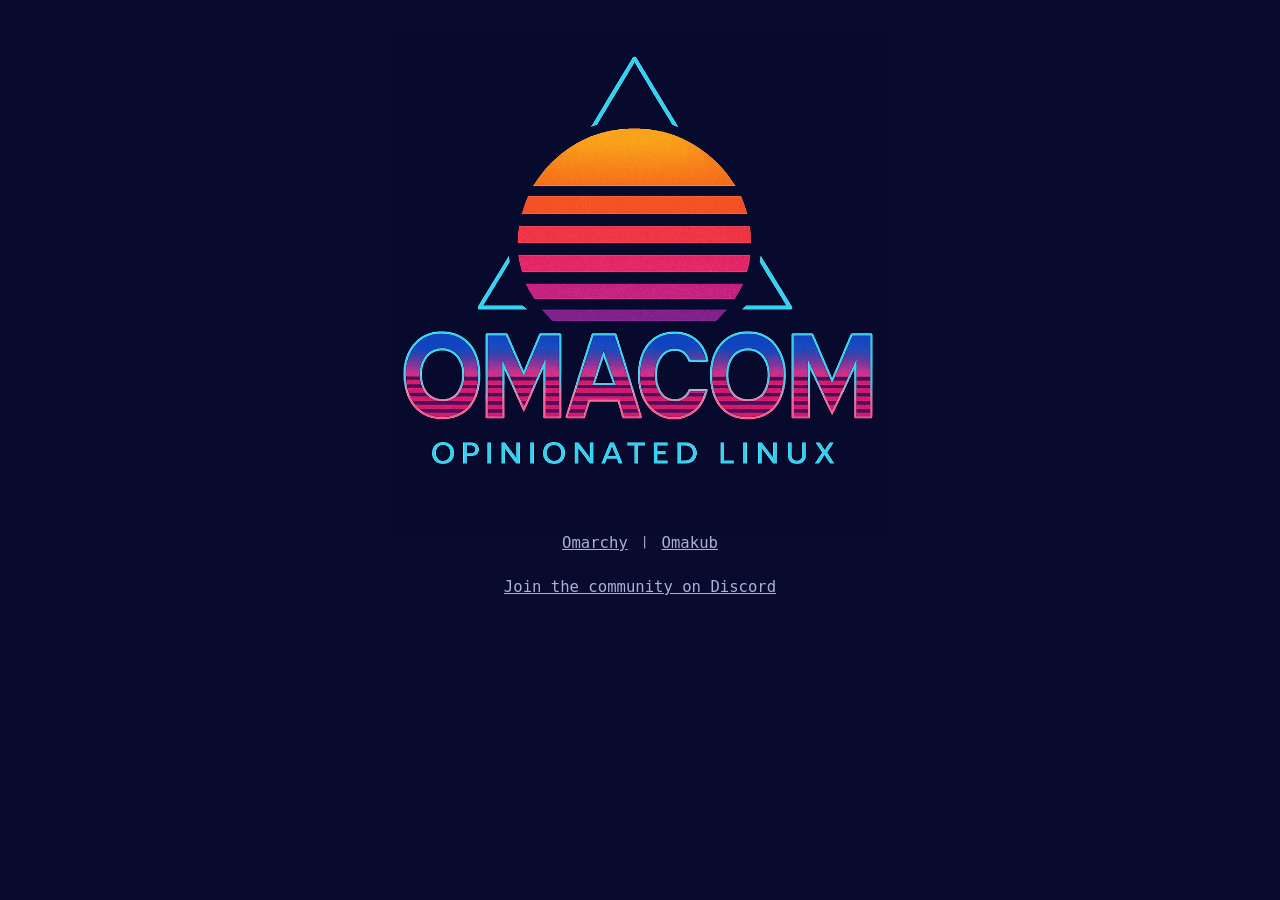
==== index.html @ 11841456 "Fix CSS" ====
<!DOCTYPE html>
<html lang="en">
<head>
  <meta charset="UTF-8">
  <title>Omacom: Opinionated Linux</title>
  <meta property="og:site_name" content="Omacom">
  <meta property="og:title" content="Omacom">
  <meta property="og:description" content="The home of Omarchy & Omakub">
  <meta property="og:image" content="https://omacom.org/omacom.png">
  <meta property="og:url" content="https://omacom.org">
  <meta property="og:type" content="website">

  <meta name="twitter:title" content="Omacom">
  <meta name="twitter:description" content="The home of Omarchy & Omakub">
  <meta name="twitter:image" content="https://omacom.org/omacom.png">
  <meta name="twitter:image:alt" content="Omacom">
  <meta name="twitter:card" content="summary_large_image">
  <style>
    html, body {
      background-color: #080B2E;
      color: #a9b1d6;
      font-family: monospace;
    }
    body {
      display: flex;
      flex-direction: column;
      align-items: center; /* Horizontal centering */
      padding-top: 2rem;
    }
    img {
      max-width: 500px;
    }
    .links {
      margin-bottom: 2rem;
      display: flex;
      gap: 1rem;
    }
    a {
      color: #a9b1d6;
      font-size: 1.2rem;
    }
  </style>
</head>
  
<body>
  <img src="omacom.png" alt="Omacom">
  <div class="links">
    <a href="https://omarchy.org">Omarchy</a> |
    <a href="https://omakub.org">Omakub</a>
  </div>
  <div class="links">
      <a href="https://discord.gg/tXFUdasqhY">Join the community on Discord</a>
  </div>
</body>
</html>
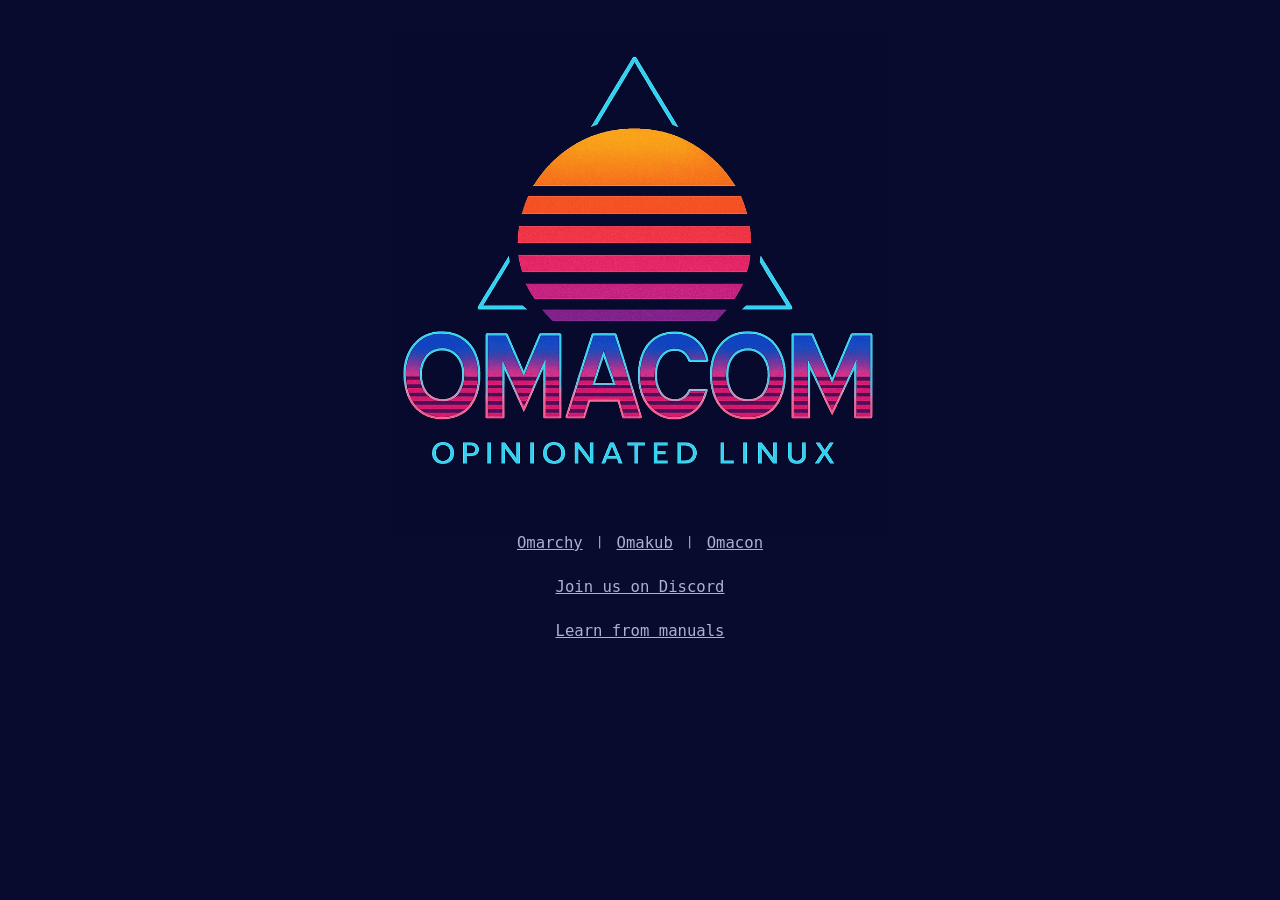
==== commit 37f591fb: "Merge 4e484a774554ef8755c69fd44fadb8b75f4ab314 into cb0faab8fa149bad53611ea8fabf2037e2124f7f" ====
--- a/index.html
+++ b/index.html
@@ -6,13 +6,13 @@
   <meta property="og:site_name" content="Omacom">
   <meta property="og:title" content="Omacom">
   <meta property="og:description" content="The home of Omarchy & Omakub">
-  <meta property="og:image" content="https://omacom.org/omacom.png">
-  <meta property="og:url" content="https://omacom.org">
+  <meta property="og:image" content="https://omacom.io/omacom.png">
+  <meta property="og:url" content="https://omacom.io">
   <meta property="og:type" content="website">
 
   <meta name="twitter:title" content="Omacom">
   <meta name="twitter:description" content="The home of Omarchy & Omakub">
-  <meta name="twitter:image" content="https://omacom.org/omacom.png">
+  <meta name="twitter:image" content="https://omacom.io/omacom.png">
   <meta name="twitter:image:alt" content="Omacom">
   <meta name="twitter:card" content="summary_large_image">
   <style>
@@ -46,10 +46,15 @@
   <img src="omacom.png" alt="Omacom">
   <div class="links">
     <a href="https://omarchy.org">Omarchy</a> |
-    <a href="https://omakub.org">Omakub</a>
+    <a href="https://omakub.org">Omakub</a> |
+    <a href="https://omacon.org">Omacon</a>
+  </div>
+
+  <div class="links">
+    <a href="https://discord.gg/tXFUdasqhY">Join us on Discord</a>
   </div>
   <div class="links">
-      <a href="https://discord.gg/tXFUdasqhY">Join the community on Discord</a>
+    <a href="https://learn.omacom.io/">Learn from manuals</a>
   </div>
 </body>
 </html>
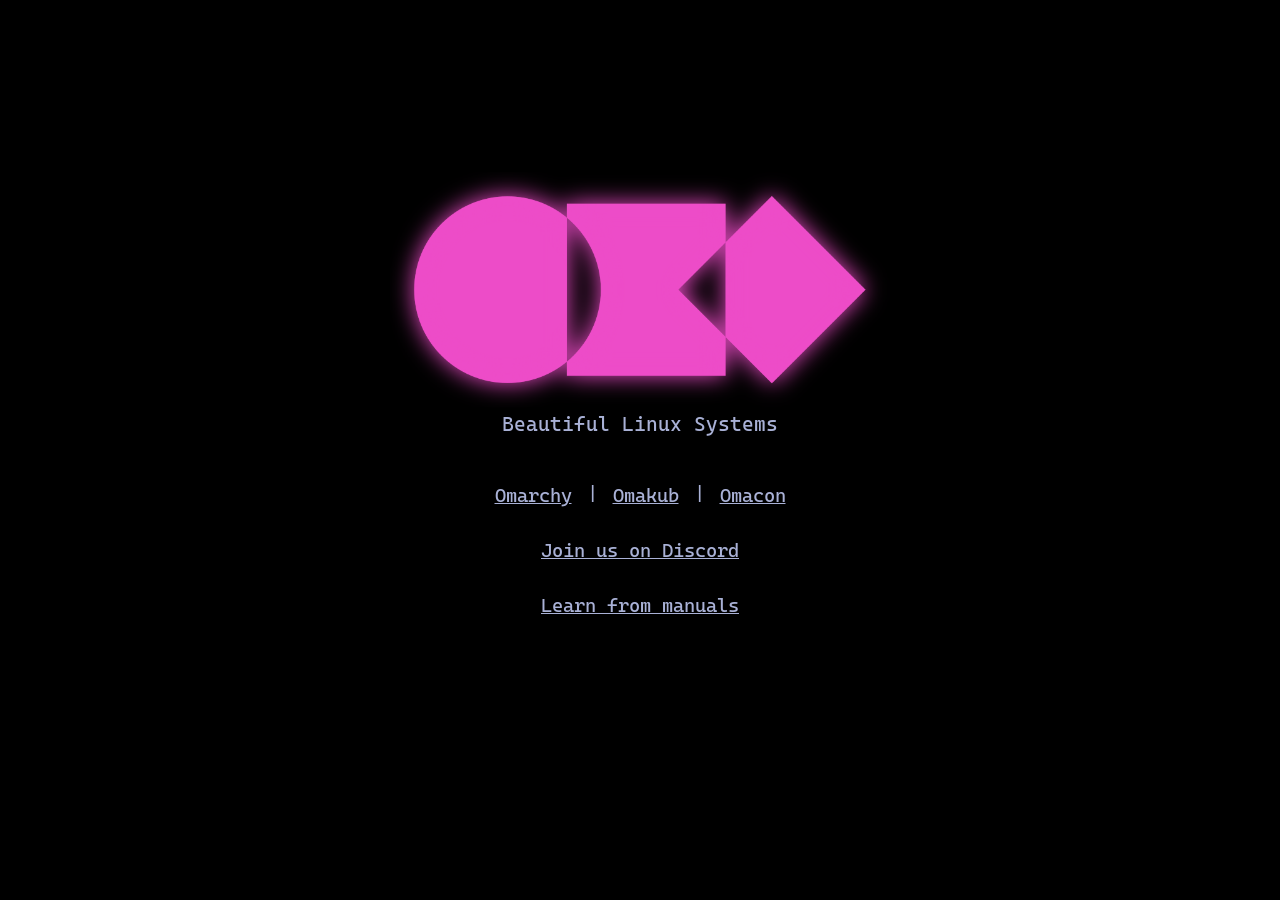
==== commit cf5a65bd: "Refresh" ====
--- a/index.html
+++ b/index.html
@@ -6,29 +6,39 @@
   <meta property="og:site_name" content="Omacom">
   <meta property="og:title" content="Omacom">
   <meta property="og:description" content="The home of Omarchy & Omakub">
-  <meta property="og:image" content="https://omacom.io/omacom.png">
-  <meta property="og:url" content="https://omacom.io">
+  <meta property="og:image" content="https://omacom.org/oma.png">
+  <meta property="og:url" content="https://omacom.org">
   <meta property="og:type" content="website">
 
   <meta name="twitter:title" content="Omacom">
   <meta name="twitter:description" content="The home of Omarchy & Omakub">
-  <meta name="twitter:image" content="https://omacom.io/omacom.png">
+  <meta name="twitter:image" content="https://omacom.org/oma.png">
   <meta name="twitter:image:alt" content="Omacom">
   <meta name="twitter:card" content="summary_large_image">
+
+  <link rel="stylesheet" type="text/css" href="assets/css/fonts.css">
   <style>
     html, body {
-      background-color: #080B2E;
+      background-color: #000000;
       color: #a9b1d6;
-      font-family: monospace;
+      font-family: 'Cascadia Code', Menlo, Monaco, Consolas, 'Courier New', monospace;
     }
     body {
       display: flex;
       flex-direction: column;
-      align-items: center; /* Horizontal centering */
+      align-items: center;
       padding-top: 2rem;
     }
     img {
       max-width: 500px;
+      display: block;
+      margin-bottom: -8rem;
+    }
+    h1 {
+      font-size: 1.25rem;
+      font-weight: 400;
+      text-align: center;
+      margin: 0 0 3rem;
     }
     .links {
       margin-bottom: 2rem;
@@ -41,9 +51,10 @@
     }
   </style>
 </head>
-  
+
 <body>
-  <img src="omacom.png" alt="Omacom">
+  <img src="oma.png" alt="Omacom">
+  <h1>Beautiful Linux Systems</h1>
   <div class="links">
     <a href="https://omarchy.org">Omarchy</a> |
     <a href="https://omakub.org">Omakub</a> |
--- a/assets/css/fonts.css
+++ b/assets/css/fonts.css
@@ -0,0 +1,63 @@
+@font-face {
+  font-display: swap;
+  font-family: 'Cascadia Code';
+  font-style: normal;
+  font-weight: 300;
+  src: url('../fonts/CascadiaCode-SemiLight.woff2') format('woff2');
+}
+
+@font-face {
+  font-display: swap;
+  font-family: 'Cascadia Code';
+  font-style: italic;
+  font-weight: 300;
+  src: url('../fonts/CascadiaCode-SemiLightItalic.woff2') format('woff2');
+}
+
+@font-face {
+  font-display: swap;
+  font-family: 'Cascadia Code';
+  font-style: normal;
+  font-weight: 400;
+  src: url('../fonts/CascadiaCode-Regular.woff2') format('woff2');
+}
+
+@font-face {
+  font-display: swap;
+  font-family: 'Cascadia Code';
+  font-style: italic;
+  font-weight: 400;
+  src: url('../fonts/CascadiaCode-Italic.woff2') format('woff2');
+}
+
+@font-face {
+  font-display: swap;
+  font-family: 'Cascadia Code';
+  font-style: normal;
+  font-weight: 600;
+  src: url('../fonts/CascadiaCode-SemiBold.woff2') format('woff2');
+}
+
+@font-face {
+  font-display: swap;
+  font-family: 'Cascadia Code';
+  font-style: italic;
+  font-weight: 600;
+  src: url('../fonts/CascadiaCode-SemiBoldItalic.woff2') format('woff2');
+}
+
+@font-face {
+  font-display: swap;
+  font-family: 'Cascadia Code';
+  font-style: normal;
+  font-weight: 700;
+  src: url('../fonts/CascadiaCode-Bold.woff2') format('woff2');
+}
+
+@font-face {
+  font-display: swap;
+  font-family: 'Cascadia Code';
+  font-style: italic;
+  font-weight: 700;
+  src: url('../fonts/CascadiaCode-BoldItalic.woff2') format('woff2');
+}
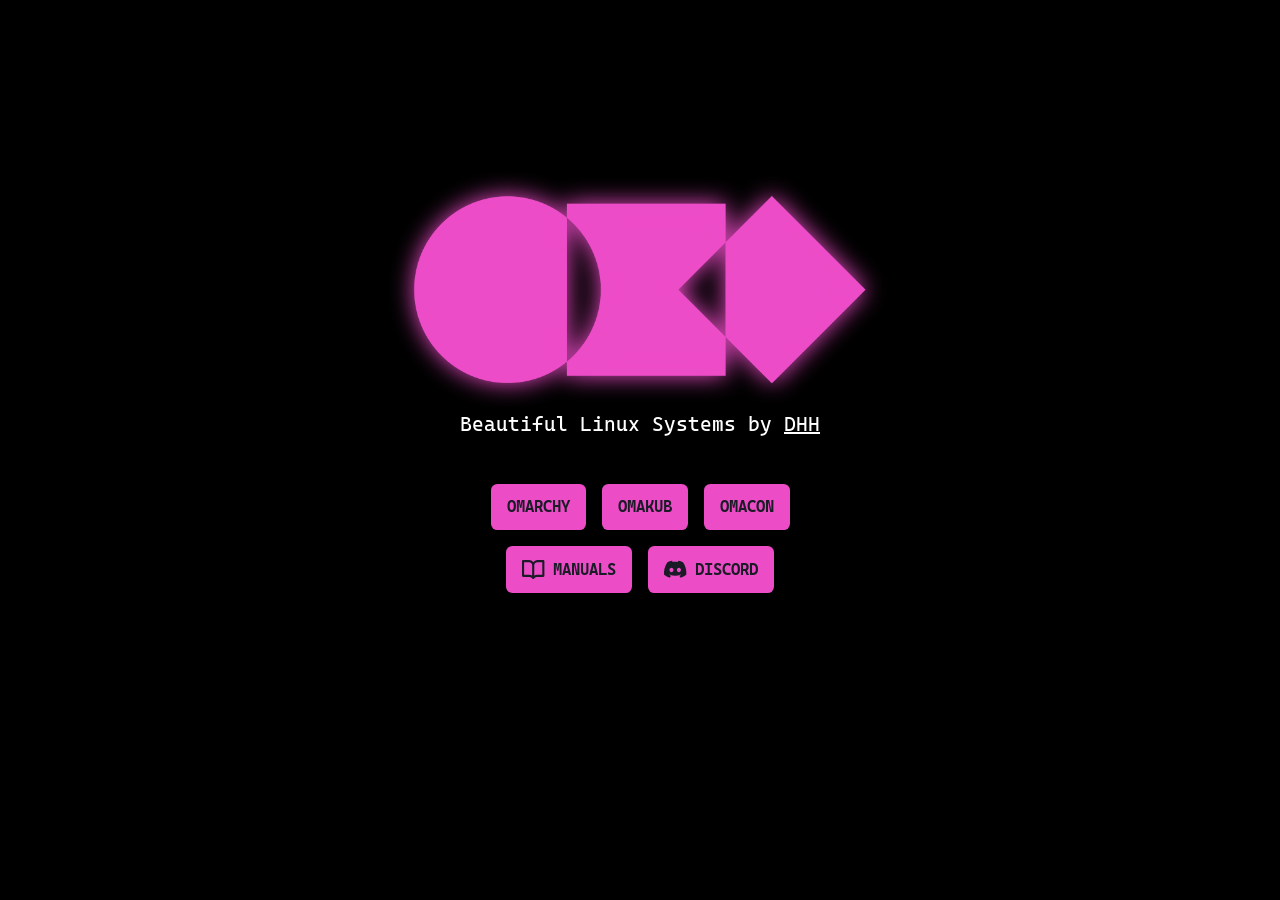
==== commit d2785297: "More tweaks" ====
--- a/index.html
+++ b/index.html
@@ -18,10 +18,25 @@
 
   <link rel="stylesheet" type="text/css" href="assets/css/fonts.css">
   <style>
+    :root {
+      --rgb-background-night: 26, 27, 38;
+      --rgb-black: 0, 0, 0;
+      --rgb-terminal-blue: 122, 162, 247;
+      --rgb-turquoise: 180, 249, 248;
+
+      --color-background-night: rgb(var(--rgb-background-night));
+      --color-terminal-blue: rgb(var(--rgb-terminal-blue));
+      --color-turquoise: rgb(var(--rgb-turquoise));
+
+      --transition: 0.15s cubic-bezier(0.33, 1, 0.68, 1);
+    }
     html, body {
       background-color: #000000;
-      color: #a9b1d6;
+      color: #ffffff;
       font-family: 'Cascadia Code', Menlo, Monaco, Consolas, 'Courier New', monospace;
+    }
+    a {
+      color: #ffffff;
     }
     body {
       display: flex;
@@ -40,32 +55,85 @@
       text-align: center;
       margin: 0 0 3rem;
     }
-    .links {
+    .nav {
+      display: flex;
+      flex-direction: column;
+      gap: 1em;
+      align-items: center;
+      padding-inline: 2em;
       margin-bottom: 2rem;
+    }
+    .nav__row {
       display: flex;
-      gap: 1rem;
+      flex-wrap: wrap;
+      gap: 1em;
+      justify-content: center;
     }
-    a {
-      color: #a9b1d6;
-      font-size: 1.2rem;
+    .button {
+      align-items: center;
+      background: #ec4dc7;
+      border: none;
+      border-radius: 0.4em;
+      box-shadow:
+        0 1px 0 0 rgba(var(--rgb-black), 0.1),
+        0 0.2em 1.2em -0.4em rgba(var(--rgb-black), 0.2),
+        0 0.4em 2.0em -0.8em rgba(var(--rgb-black), 0.3),
+        0 0.4em 0.4em -0.8em rgba(var(--rgb-black), 0.4),
+        0 0.8em 0.8em -1.2em rgba(var(--rgb-black), 0.5),
+        0 1.2em 1.2em -1.6em rgba(var(--rgb-black), 0.6);
+      color: #1a1b26;
+      cursor: pointer;
+      display: flex;
+      font-weight: 700;
+      gap: 1ch;
+      height: 2.9em;
+      line-height: 1;
+      padding-inline: 1em;
+      text-decoration: none;
+      text-transform: uppercase;
+      transition:
+        background var(--transition),
+        color var(--transition);
+    }
+    .button svg {
+      height: 1.4em;
+      overflow: visible;
+      width: 1.4em;
+    }
+    @media(hover: hover) {
+      .button:hover {
+        background: #f97ad9;
+        color: #1a1b26;
+      }
     }
   </style>
 </head>
 
 <body>
   <img src="oma.png" alt="Omacom">
-  <h1>Beautiful Linux Systems</h1>
-  <div class="links">
-    <a href="https://omarchy.org">Omarchy</a> |
-    <a href="https://omakub.org">Omakub</a> |
-    <a href="https://omacon.org">Omacon</a>
-  </div>
+  <h1>Beautiful Linux Systems by <a href="https://dhh.dk">DHH</a></h1>
 
-  <div class="links">
-    <a href="https://discord.gg/tXFUdasqhY">Join us on Discord</a>
-  </div>
-  <div class="links">
-    <a href="https://learn.omacom.io/">Learn from manuals</a>
-  </div>
+  <nav class="nav">
+    <div class="nav__row">
+      <a class="button" href="https://omarchy.org">
+        <span>Omarchy</span>
+      </a>
+      <a class="button" href="https://omakub.org">
+        <span>Omakub</span>
+      </a>
+      <a class="button" href="https://omacon.org">
+        <span>Omacon</span>
+      </a>
+    </div>
+    <div class="nav__row">
+      <a class="button" href="https://learn.omacom.io/">
+      <svg fill="none" height="32" viewBox="0 0 32 32" width="32" xmlns="http://www.w3.org/2000/svg"><path d="m0 4.49992c0-.3978.158025-.77931.439312-1.0606s.662798-.43931 1.060598-.43931h8.50549c2.4538 0 4.6337 1.17992 5.9996 3.00181.6982-.9334 1.6047-1.69085 2.6474-2.212 1.0426-.52115 2.1926-.7916 3.3582-.78981h8.4895c.3978 0 .7793.15802 1.0606.43931s.4393.6628.4393 1.0606v20.99868c0 .3978-.158.7793-.4393 1.0606s-.6628.4393-1.0606.4393h-9.0134c-.591 0-1.1761.1164-1.722.3425-.546.2261-1.042.5576-1.4598.9754l-1.244 1.2419c-.2812.2809-.6624.4387-1.0599.4387s-.7787-.1578-1.0599-.4387l-1.244-1.2419c-.4178-.4178-.9138-.7493-1.4598-.9754-.5459-.2261-1.131-.3425-1.722-.3425h-9.01539c-.3978 0-.779311-.158-1.060598-.4393s-.439312-.6628-.439312-1.0606zm14.5011 20.64668.008-10.1453-.004-4.5058c-.0011-1.19267-.4756-2.33616-1.3194-3.17916-.8437-.84299-1.9876-1.31652-3.1803-1.31652h-7.00559v17.99888h7.51349c1.4108-.0001 2.793.3978 3.9878 1.1479zm3.0078-14.6471-.008 14.6431c1.1942-.7477 2.5748-1.1442 3.9838-1.1439h7.5135v-17.99888h-6.9896c-1.1934 0-2.3379.47408-3.1818 1.31794-.8438.84386-1.3179 1.98838-1.3179 3.18174z" fill="currentColor"/></svg>
+      <span>Manuals</span>
+    </a>
+    <a class="button" href="https://discord.gg/tXFUdasqhY">
+      <svg fill="none" height="32" viewBox="0 0 32 32" width="32" xmlns="http://www.w3.org/2000/svg"><path d="m20.5047 3.87149c-.3126.55521-.5935 1.12957-.8487 1.71668-2.4251-.36375-4.8948-.36375-7.3263 0-.2488-.58711-.536-1.16147-.8488-1.71668-2.2782.38929-4.4991 1.07213-6.60504 2.03577-4.173678 6.18384-5.30323 12.20824-4.741638 18.14964 2.444238 1.8061 5.181988 3.1846 8.098458 4.0652.65728-.8806 1.23806-1.8188 1.73585-2.7952-.94455-.351-1.85714-.7913-2.73143-1.3018.22975-.166.45309-.3383.6701-.5042 5.1246 2.4122 11.0595 2.4122 16.1904 0 .217.1787.4404.351.6701.5042-.8743.5168-1.7869.9508-2.7377 1.3082.4978.9764 1.0785 1.9145 1.7358 2.7952 2.9165-.8807 5.6542-2.2528 8.0985-4.0588.6637-6.8923-1.136-12.8656-4.7545-18.15603-2.0995-.96366-4.3204-1.64651-6.5987-2.02942zm-9.8215 16.52871c-1.57623 0-2.88455-1.4295-2.88455-3.1972 0-1.7678 1.25721-3.2037 2.87815-3.2037 1.621 0 2.9101 1.4423 2.8846 3.2037-.0255 1.7613-1.2699 3.1972-2.8782 3.1972zm10.6321 0c-1.5827 0-2.8782-1.4295-2.8782-3.1972 0-1.7678 1.2572-3.2037 2.8782-3.2037 1.6208 0 2.9036 1.4423 2.878 3.2037-.0254 1.7613-1.2699 3.1972-2.878 3.1972z" fill="currentColor"/></svg>
+      <span>Discord</span>
+    </a>
+  </nav>
 </body>
 </html>
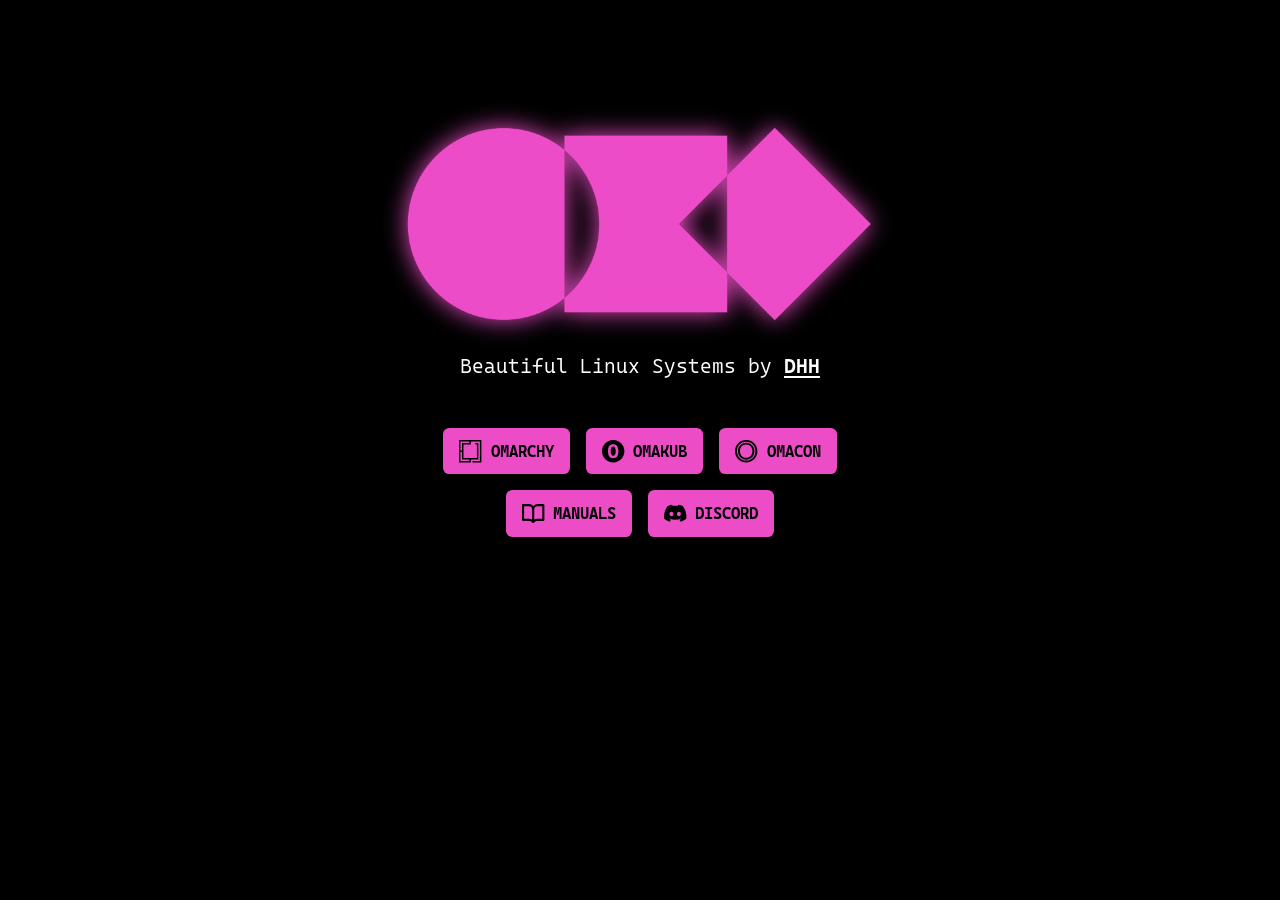
==== commit 667b567a: "Updates" ====
--- a/index.html
+++ b/index.html
@@ -1,139 +1,73 @@
-<!DOCTYPE html>
+<!doctype html>
+
 <html lang="en">
-<head>
-  <meta charset="UTF-8">
-  <title>Omacom: Opinionated Linux</title>
-  <meta property="og:site_name" content="Omacom">
-  <meta property="og:title" content="Omacom">
-  <meta property="og:description" content="The home of Omarchy & Omakub">
-  <meta property="og:image" content="https://omacom.org/oma.png">
-  <meta property="og:url" content="https://omacom.org">
-  <meta property="og:type" content="website">
+  <head>
+    <title>Omacom — Beautiful Linux Systems by DHH</title>
 
-  <meta name="twitter:title" content="Omacom">
-  <meta name="twitter:description" content="The home of Omarchy & Omakub">
-  <meta name="twitter:image" content="https://omacom.org/oma.png">
-  <meta name="twitter:image:alt" content="Omacom">
-  <meta name="twitter:card" content="summary_large_image">
+    <meta charset="utf-8">
+    <meta name="viewport" content="initial-scale=1, width=device-width">
+    <meta name="description" content="The home of Omarchy &amp; Omakub">
 
-  <link rel="stylesheet" type="text/css" href="assets/css/fonts.css">
-  <style>
-    :root {
-      --rgb-background-night: 26, 27, 38;
-      --rgb-black: 0, 0, 0;
-      --rgb-terminal-blue: 122, 162, 247;
-      --rgb-turquoise: 180, 249, 248;
+    <meta property="og:site_name" content="Omacom">
+    <meta property="og:title" content="Omacom">
+    <meta property="og:description" content="The home of Omarchy &amp; Omakub">
+    <meta property="og:image" content="https://omacom.io/assets/images/opengraph.png">
+    <meta property="og:url" content="https://omacom.io">
+    <meta property="og:type" content="website">
 
-      --color-background-night: rgb(var(--rgb-background-night));
-      --color-terminal-blue: rgb(var(--rgb-terminal-blue));
-      --color-turquoise: rgb(var(--rgb-turquoise));
+    <meta name="twitter:title" content="Omacom">
+    <meta name="twitter:description" content="The home of Omarchy &amp; Omakub">
+    <meta name="twitter:image" content="https://omacom.io/assets/images/opengraph.png">
+    <meta name="twitter:image:alt" content="Omacom">
+    <meta name="twitter:card" content="summary_large_image">
 
-      --transition: 0.15s cubic-bezier(0.33, 1, 0.68, 1);
-    }
-    html, body {
-      background-color: #000000;
-      color: #ffffff;
-      font-family: 'Cascadia Code', Menlo, Monaco, Consolas, 'Courier New', monospace;
-    }
-    a {
-      color: #ffffff;
-    }
-    body {
-      display: flex;
-      flex-direction: column;
-      align-items: center;
-      padding-top: 2rem;
-    }
-    img {
-      max-width: 500px;
-      display: block;
-      margin-bottom: -8rem;
-    }
-    h1 {
-      font-size: 1.25rem;
-      font-weight: 400;
-      text-align: center;
-      margin: 0 0 3rem;
-    }
-    .nav {
-      display: flex;
-      flex-direction: column;
-      gap: 1em;
-      align-items: center;
-      padding-inline: 2em;
-      margin-bottom: 2rem;
-    }
-    .nav__row {
-      display: flex;
-      flex-wrap: wrap;
-      gap: 1em;
-      justify-content: center;
-    }
-    .button {
-      align-items: center;
-      background: #ec4dc7;
-      border: none;
-      border-radius: 0.4em;
-      box-shadow:
-        0 1px 0 0 rgba(var(--rgb-black), 0.1),
-        0 0.2em 1.2em -0.4em rgba(var(--rgb-black), 0.2),
-        0 0.4em 2.0em -0.8em rgba(var(--rgb-black), 0.3),
-        0 0.4em 0.4em -0.8em rgba(var(--rgb-black), 0.4),
-        0 0.8em 0.8em -1.2em rgba(var(--rgb-black), 0.5),
-        0 1.2em 1.2em -1.6em rgba(var(--rgb-black), 0.6);
-      color: #1a1b26;
-      cursor: pointer;
-      display: flex;
-      font-weight: 700;
-      gap: 1ch;
-      height: 2.9em;
-      line-height: 1;
-      padding-inline: 1em;
-      text-decoration: none;
-      text-transform: uppercase;
-      transition:
-        background var(--transition),
-        color var(--transition);
-    }
-    .button svg {
-      height: 1.4em;
-      overflow: visible;
-      width: 1.4em;
-    }
-    @media(hover: hover) {
-      .button:hover {
-        background: #f97ad9;
-        color: #1a1b26;
-      }
-    }
-  </style>
-</head>
+    <link rel="icon" href="assets/images/favicon.png">
 
-<body>
-  <img src="oma.png" alt="Omacom">
-  <h1>Beautiful Linux Systems by <a href="https://dhh.dk">DHH</a></h1>
+    <link rel="stylesheet" type="text/css" href="assets/css/reset.css">
+    <link rel="stylesheet" type="text/css" href="assets/css/root.css">
+    <link rel="stylesheet" type="text/css" href="assets/css/fonts.css">
+    <link rel="stylesheet" type="text/css" href="assets/css/elements.css">
+    <link rel="stylesheet" type="text/css" href="assets/css/button.css">
+    <link rel="stylesheet" type="text/css" href="assets/css/header.css">
+    <link rel="stylesheet" type="text/css" href="assets/css/nav.css">
 
-  <nav class="nav">
-    <div class="nav__row">
-      <a class="button" href="https://omarchy.org">
-        <span>Omarchy</span>
-      </a>
-      <a class="button" href="https://omakub.org">
-        <span>Omakub</span>
-      </a>
-      <a class="button" href="https://omacon.org">
-        <span>Omacon</span>
-      </a>
-    </div>
-    <div class="nav__row">
-      <a class="button" href="https://learn.omacom.io/">
-      <svg fill="none" height="32" viewBox="0 0 32 32" width="32" xmlns="http://www.w3.org/2000/svg"><path d="m0 4.49992c0-.3978.158025-.77931.439312-1.0606s.662798-.43931 1.060598-.43931h8.50549c2.4538 0 4.6337 1.17992 5.9996 3.00181.6982-.9334 1.6047-1.69085 2.6474-2.212 1.0426-.52115 2.1926-.7916 3.3582-.78981h8.4895c.3978 0 .7793.15802 1.0606.43931s.4393.6628.4393 1.0606v20.99868c0 .3978-.158.7793-.4393 1.0606s-.6628.4393-1.0606.4393h-9.0134c-.591 0-1.1761.1164-1.722.3425-.546.2261-1.042.5576-1.4598.9754l-1.244 1.2419c-.2812.2809-.6624.4387-1.0599.4387s-.7787-.1578-1.0599-.4387l-1.244-1.2419c-.4178-.4178-.9138-.7493-1.4598-.9754-.5459-.2261-1.131-.3425-1.722-.3425h-9.01539c-.3978 0-.779311-.158-1.060598-.4393s-.439312-.6628-.439312-1.0606zm14.5011 20.64668.008-10.1453-.004-4.5058c-.0011-1.19267-.4756-2.33616-1.3194-3.17916-.8437-.84299-1.9876-1.31652-3.1803-1.31652h-7.00559v17.99888h7.51349c1.4108-.0001 2.793.3978 3.9878 1.1479zm3.0078-14.6471-.008 14.6431c1.1942-.7477 2.5748-1.1442 3.9838-1.1439h7.5135v-17.99888h-6.9896c-1.1934 0-2.3379.47408-3.1818 1.31794-.8438.84386-1.3179 1.98838-1.3179 3.18174z" fill="currentColor"/></svg>
-      <span>Manuals</span>
-    </a>
-    <a class="button" href="https://discord.gg/tXFUdasqhY">
-      <svg fill="none" height="32" viewBox="0 0 32 32" width="32" xmlns="http://www.w3.org/2000/svg"><path d="m20.5047 3.87149c-.3126.55521-.5935 1.12957-.8487 1.71668-2.4251-.36375-4.8948-.36375-7.3263 0-.2488-.58711-.536-1.16147-.8488-1.71668-2.2782.38929-4.4991 1.07213-6.60504 2.03577-4.173678 6.18384-5.30323 12.20824-4.741638 18.14964 2.444238 1.8061 5.181988 3.1846 8.098458 4.0652.65728-.8806 1.23806-1.8188 1.73585-2.7952-.94455-.351-1.85714-.7913-2.73143-1.3018.22975-.166.45309-.3383.6701-.5042 5.1246 2.4122 11.0595 2.4122 16.1904 0 .217.1787.4404.351.6701.5042-.8743.5168-1.7869.9508-2.7377 1.3082.4978.9764 1.0785 1.9145 1.7358 2.7952 2.9165-.8807 5.6542-2.2528 8.0985-4.0588.6637-6.8923-1.136-12.8656-4.7545-18.15603-2.0995-.96366-4.3204-1.64651-6.5987-2.02942zm-9.8215 16.52871c-1.57623 0-2.88455-1.4295-2.88455-3.1972 0-1.7678 1.25721-3.2037 2.87815-3.2037 1.621 0 2.9101 1.4423 2.8846 3.2037-.0255 1.7613-1.2699 3.1972-2.8782 3.1972zm10.6321 0c-1.5827 0-2.8782-1.4295-2.8782-3.1972 0-1.7678 1.2572-3.2037 2.8782-3.2037 1.6208 0 2.9036 1.4423 2.878 3.2037-.0254 1.7613-1.2699 3.1972-2.878 3.1972z" fill="currentColor"/></svg>
-      <span>Discord</span>
-    </a>
-  </nav>
-</body>
+    <script defer data-domain="omacom.io" src="https://plausible.io/js/script.js"></script>
+  </head>
+
+  <body>
+    <header class="header">
+      <h1>Beautiful Linux Systems by <a href="https://dhh.dk">DHH</a></h1>
+    </header>
+
+    <nav class="nav">
+      <div class="nav__buttons">
+        <a class="button" href="https://omarchy.org" aria-label="Omarchy">
+          <svg viewBox="0 0 32 32"><path fill-rule="evenodd" clip-rule="evenodd" d="M32 32H19.2V29.8667H29.8667V2.13333H17.0668V6.4H6.4001V25.6H25.6001V6.4H23.4668V4.26667H27.7334V27.7333H17.0667V32H0V0H32V32ZM2.13333 29.8667H14.9333V27.7333H4.26667L4.26677 17.0667H2.13333V29.8667ZM2.13333 14.9333H4.26677V4.26667H14.9334V2.13333H2.13333V14.9333Z" fill="currentColor"/></svg>
+          <span>Omarchy</span>
+        </a>
+
+        <a class="button" href="https://omakub.org" aria-label="Omakub">
+          <svg viewBox="0 0 32 32"><path d="m16 0c8.8366 0 16 7.16344 16 16 0 8.8366-7.1634 16-16 16-8.83656 0-16-7.1634-16-16 0-8.83656 7.16344-16 16-16zm0 6c-4.9177.00003-7.41107 3.36981-7.41113 10.1367 0 6.6027 2.49333 9.8633 7.41113 9.8633s7.4111-3.2605 7.4111-9.8633c0-6.76693-2.4934-10.1367-7.4111-10.1367zm0 3.45215c2.4109 0 3.6162 2.21895 3.6162 6.68455 0 4.2877-1.2052 6.4112-3.6162 6.4112-2.4109-.0001-3.6162-2.1236-3.6162-6.4112 0-4.4655 1.2053-6.68451 3.6162-6.68455z" fill="currentColor"/></svg>
+          <span>Omakub</span>
+        </a>
+
+        <a class="button" href="https://omacon.org" aria-label="Omacon">
+          <svg viewBox="0 0 32 32"><g clip-rule="evenodd" fill="currentColor" fill-rule="evenodd"><path d="m16 3.9496c6.6185 0 11.7952 5.29658 11.7952 12.0504 0 6.7539-5.1876 12.0504-11.7952 12.0504-6.60748-.0001-11.79515-5.2966-11.79516-12.0504 0-6.75374 5.17675-12.05028 11.79516-12.0504zm0 2.65927c-5.144.00012-8.8684 3.98373-8.86841 9.40223.00002 5.4186 3.82271 9.3577 8.86841 9.3579 5.0458-.0001 8.8575-4.0283 8.8575-9.3579 0-5.452-3.7134-9.40223-8.8575-9.40223z"/><path d="m16 0c9.1196.00000325 16 6.87621 16 16 0 9.1238-6.8804 16-16 16-9.11946-.0001-16-6.8763-16-16 .0000003-9.12371 6.88054-15.99988724 16-16zm0 2.57056c-7.49213.00013-13.14954 5.77444-13.14954 13.42944s5.65741 13.4293 13.14954 13.4294c7.4923 0 13.1386-5.7743 13.1386-13.4294 0-7.65508-5.6463-13.42943-13.1386-13.42944z"/></g></svg>
+          <span>Omacon</span>
+        </a>
+      </div>
+
+      <div class="nav__buttons">
+        <a class="button" href="https://learn.omacom.io" aria-label="Manuals">
+          <svg viewBox="0 0 32 32"><path d="m0 4.49992c0-.3978.158025-.77931.439312-1.0606s.662798-.43931 1.060598-.43931h8.50549c2.4538 0 4.6337 1.17992 5.9996 3.00181.6982-.9334 1.6047-1.69085 2.6474-2.212 1.0426-.52115 2.1926-.7916 3.3582-.78981h8.4895c.3978 0 .7793.15802 1.0606.43931s.4393.6628.4393 1.0606v20.99868c0 .3978-.158.7793-.4393 1.0606s-.6628.4393-1.0606.4393h-9.0134c-.591 0-1.1761.1164-1.722.3425-.546.2261-1.042.5576-1.4598.9754l-1.244 1.2419c-.2812.2809-.6624.4387-1.0599.4387s-.7787-.1578-1.0599-.4387l-1.244-1.2419c-.4178-.4178-.9138-.7493-1.4598-.9754-.5459-.2261-1.131-.3425-1.722-.3425h-9.01539c-.3978 0-.779311-.158-1.060598-.4393s-.439312-.6628-.439312-1.0606zm14.5011 20.64668.008-10.1453-.004-4.5058c-.0011-1.19267-.4756-2.33616-1.3194-3.17916-.8437-.84299-1.9876-1.31652-3.1803-1.31652h-7.00559v17.99888h7.51349c1.4108-.0001 2.793.3978 3.9878 1.1479zm3.0078-14.6471-.008 14.6431c1.1942-.7477 2.5748-1.1442 3.9838-1.1439h7.5135v-17.99888h-6.9896c-1.1934 0-2.3379.47408-3.1818 1.31794-.8438.84386-1.3179 1.98838-1.3179 3.18174z" fill="currentColor"/></svg>
+          <span>Manuals</span>
+        </a>
+
+        <a class="button" href="https://discord.gg/tXFUdasqhY" aria-label="Discord">
+          <svg viewBox="0 0 32 32"><path d="m20.5047 3.87149c-.3126.55521-.5935 1.12957-.8487 1.71668-2.4251-.36375-4.8948-.36375-7.3263 0-.2488-.58711-.536-1.16147-.8488-1.71668-2.2782.38929-4.4991 1.07213-6.60504 2.03577-4.173678 6.18384-5.30323 12.20824-4.741638 18.14964 2.444238 1.8061 5.181988 3.1846 8.098458 4.0652.65728-.8806 1.23806-1.8188 1.73585-2.7952-.94455-.351-1.85714-.7913-2.73143-1.3018.22975-.166.45309-.3383.6701-.5042 5.1246 2.4122 11.0595 2.4122 16.1904 0 .217.1787.4404.351.6701.5042-.8743.5168-1.7869.9508-2.7377 1.3082.4978.9764 1.0785 1.9145 1.7358 2.7952 2.9165-.8807 5.6542-2.2528 8.0985-4.0588.6637-6.8923-1.136-12.8656-4.7545-18.15603-2.0995-.96366-4.3204-1.64651-6.5987-2.02942zm-9.8215 16.52871c-1.57623 0-2.88455-1.4295-2.88455-3.1972 0-1.7678 1.25721-3.2037 2.87815-3.2037 1.621 0 2.9101 1.4423 2.8846 3.2037-.0255 1.7613-1.2699 3.1972-2.8782 3.1972zm10.6321 0c-1.5827 0-2.8782-1.4295-2.8782-3.1972 0-1.7678 1.2572-3.2037 2.8782-3.2037 1.6208 0 2.9036 1.4423 2.878 3.2037-.0254 1.7613-1.2699 3.1972-2.878 3.1972z" fill="currentColor"/></svg>
+          <span>Discord</span>
+        </a>
+      </div>
+    </nav>
+  </body>
 </html>
--- a/assets/css/root.css
+++ b/assets/css/root.css
@@ -0,0 +1,31 @@
+:root {
+
+  --rgb-black: 0, 0, 0;
+  --rgb-pink: 236, 77, 199;
+  --rgb-pink-light: 249, 122, 217;
+  --rgb-white: 255, 255, 255;
+
+  --color-black: rgb(var(--rgb-black));
+  --color-pink: rgb(var(--rgb-pink));
+  --color-pink-light: rgb(var(--rgb-pink-light));
+  --color-white: rgb(var(--rgb-white));
+
+  --font-family: 'Cascadia Code', Menlo, Monaco, Consolas, 'Courier New', monospace;
+  --font-size: clamp(0.625rem, 1.25vw, 1rem);
+  --font-size-small: 80%;
+  --font-size-medium: 125%;
+  --font-size-large: 200%;
+
+  --line-height: 1.4;
+
+  --space-small: 0.5em;
+  --space-medium: 1em;
+  --space-large: 2em;
+  --space-x-large: 3em;
+  --space-xx-large: 4em;
+  --space-xxx-large: 5em;
+  --space-xxxx-large: 6em;
+
+  --transition: 0.15s cubic-bezier(0.33, 1, 0.68, 1);
+
+}
--- a/assets/css/elements.css
+++ b/assets/css/elements.css
@@ -0,0 +1,51 @@
+html {
+  font-size: 16px;
+}
+
+body {
+  align-items: stretch;
+  background: var(--color-black);
+  color: var(--color-white);
+  display: flex;
+  flex-direction: column;
+  font-family: var(--font-family);
+  font-size: var(--font-size);
+  font-weight: 300;
+  line-height: var(--line-height);
+  min-height: 100vh;
+  min-height: 100dvh;
+}
+
+a {
+  color: var(--color-white);
+  font-weight: 700;
+  text-decoration-thickness: 0.0875em;
+  text-underline-offset: 0.125em;
+  transition: color var(--transition);
+}
+
+b,
+strong {
+  font-weight: 700;
+}
+
+i,
+em {
+  font-style: italic;
+}
+
+img {
+  height: auto;
+  max-width: 100%;
+  width: 100%;
+}
+
+
+
+@media(hover: hover) {
+
+  a:hover {
+    color: var(--color-pink-light);
+  }
+
+}
--- a/assets/css/button.css
+++ b/assets/css/button.css
@@ -0,0 +1,42 @@
+.button {
+  align-items: center;
+  background: var(--color-pink);
+  border: none;
+  border-radius: 0.4em;
+  color: var(--color-black);
+  cursor: pointer;
+  display: flex;
+  font-weight: 700;
+  gap: 1ch;
+  height: 2.9em;
+  line-height: 1;
+  padding-inline: var(--space-medium);
+  text-decoration: none;
+  text-transform: uppercase;
+  transition:
+    background var(--transition),
+    color var(--transition)
+  ;
+}
+
+.button svg {
+  height: 1.4em;
+  overflow: visible;
+  width: 1.4em;
+}
+
+.button span {
+  margin-bottom: -0.1875em;
+  margin-top: -0.125em;
+}
+
+
+
+@media(hover: hover) {
+
+  .button:hover {
+    background: var(--color-pink-light);
+    color: var(--color-black);
+  }
+
+}
--- a/assets/css/header.css
+++ b/assets/css/header.css
@@ -0,0 +1,23 @@
+.header {
+  background: url('../images/omacom.png') center top / auto 16em no-repeat;
+  display: grid;
+  margin-top: var(--space-xx-large);
+  padding-inline: var(--space-large);
+  padding-top: 16em;
+}
+
+.header h1 {
+  font-size: var(--font-size-medium);
+  text-align: center;
+}
+
+
+
+@media(min-width: 64em) {
+
+  .header {
+    margin-top: var(--space-xxxx-large);
+    padding-inline: var(--space-xx-large);
+  }
+
+}
--- a/assets/css/nav.css
+++ b/assets/css/nav.css
@@ -0,0 +1,25 @@
+.nav {
+  display: grid;
+  gap: var(--space-medium);
+  margin-bottom: var(--space-xx-large);
+  margin-top: var(--space-x-large);
+  padding-inline: var(--space-large);
+}
+
+.nav__buttons {
+  display: flex;
+  flex-wrap: wrap;
+  gap: var(--space-medium);
+  justify-content: center;
+}
+
+
+
+@media(min-width: 64em) {
+
+  .nav {
+    margin-bottom: var(--space-xxxx-large);
+    padding-inline: var(--space-xx-large);
+  }
+
+}
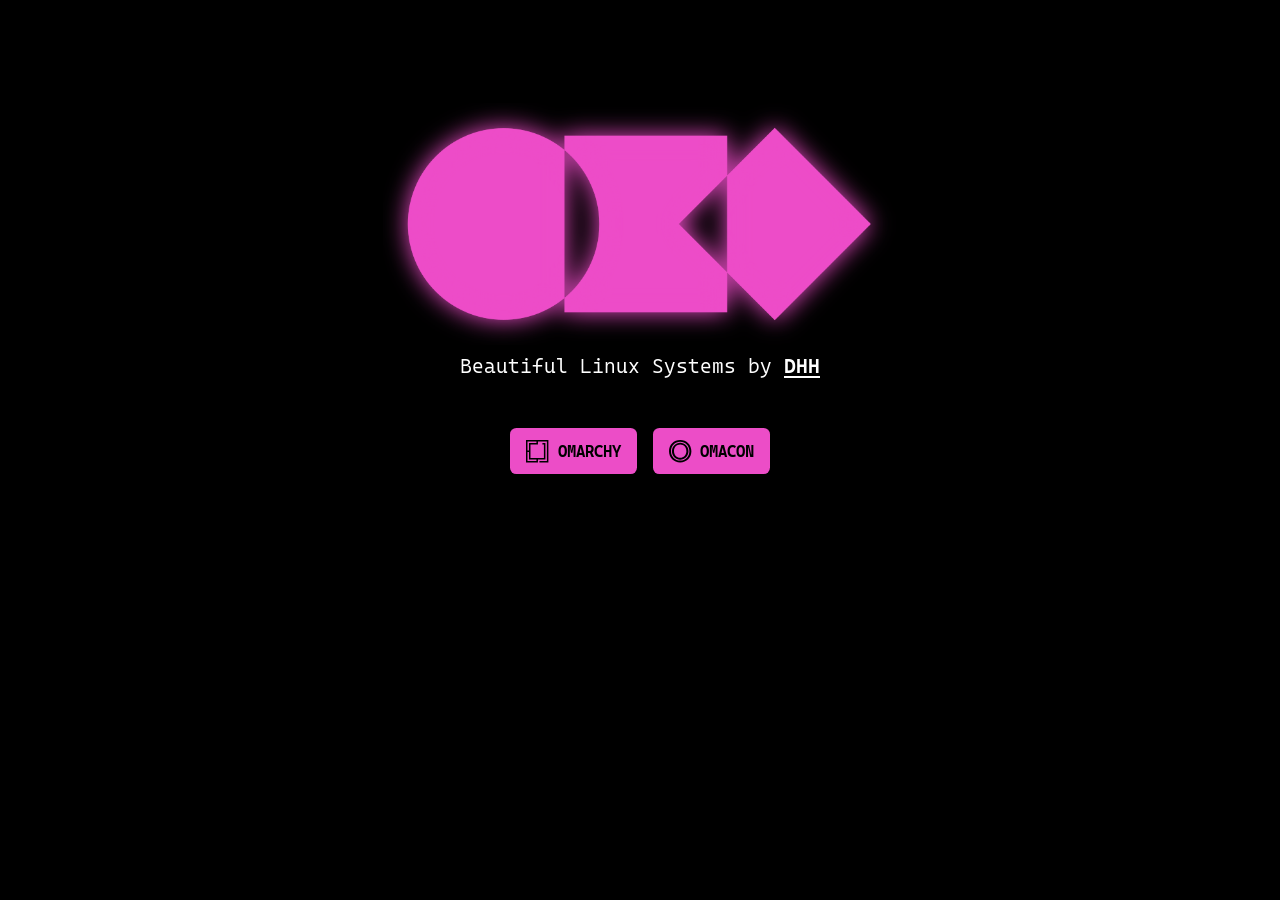
==== commit 6c9eb62c: "Just pair it down for now" ====
--- a/index.html
+++ b/index.html
@@ -29,6 +29,7 @@
     <link rel="stylesheet" type="text/css" href="assets/css/elements.css">
     <link rel="stylesheet" type="text/css" href="assets/css/button.css">
     <link rel="stylesheet" type="text/css" href="assets/css/header.css">
+    <link rel="stylesheet" type="text/css" href="assets/css/main.css">
     <link rel="stylesheet" type="text/css" href="assets/css/nav.css">
 
     <script defer data-domain="omacom.io" src="https://plausible.io/js/script.js"></script>
@@ -46,28 +47,11 @@
           <span>Omarchy</span>
         </a>
 
-        <a class="button" href="https://omakub.org" aria-label="Omakub">
-          <svg viewBox="0 0 32 32"><path d="m16 0c8.8366 0 16 7.16344 16 16 0 8.8366-7.1634 16-16 16-8.83656 0-16-7.1634-16-16 0-8.83656 7.16344-16 16-16zm0 6c-4.9177.00003-7.41107 3.36981-7.41113 10.1367 0 6.6027 2.49333 9.8633 7.41113 9.8633s7.4111-3.2605 7.4111-9.8633c0-6.76693-2.4934-10.1367-7.4111-10.1367zm0 3.45215c2.4109 0 3.6162 2.21895 3.6162 6.68455 0 4.2877-1.2052 6.4112-3.6162 6.4112-2.4109-.0001-3.6162-2.1236-3.6162-6.4112 0-4.4655 1.2053-6.68451 3.6162-6.68455z" fill="currentColor"/></svg>
-          <span>Omakub</span>
-        </a>
-
         <a class="button" href="https://omacon.org" aria-label="Omacon">
           <svg viewBox="0 0 32 32"><g clip-rule="evenodd" fill="currentColor" fill-rule="evenodd"><path d="m16 3.9496c6.6185 0 11.7952 5.29658 11.7952 12.0504 0 6.7539-5.1876 12.0504-11.7952 12.0504-6.60748-.0001-11.79515-5.2966-11.79516-12.0504 0-6.75374 5.17675-12.05028 11.79516-12.0504zm0 2.65927c-5.144.00012-8.8684 3.98373-8.86841 9.40223.00002 5.4186 3.82271 9.3577 8.86841 9.3579 5.0458-.0001 8.8575-4.0283 8.8575-9.3579 0-5.452-3.7134-9.40223-8.8575-9.40223z"/><path d="m16 0c9.1196.00000325 16 6.87621 16 16 0 9.1238-6.8804 16-16 16-9.11946-.0001-16-6.8763-16-16 .0000003-9.12371 6.88054-15.99988724 16-16zm0 2.57056c-7.49213.00013-13.14954 5.77444-13.14954 13.42944s5.65741 13.4293 13.14954 13.4294c7.4923 0 13.1386-5.7743 13.1386-13.4294 0-7.65508-5.6463-13.42943-13.1386-13.42944z"/></g></svg>
           <span>Omacon</span>
         </a>
       </div>
-
-      <div class="nav__buttons">
-        <a class="button" href="https://learn.omacom.io" aria-label="Manuals">
-          <svg viewBox="0 0 32 32"><path d="m0 4.49992c0-.3978.158025-.77931.439312-1.0606s.662798-.43931 1.060598-.43931h8.50549c2.4538 0 4.6337 1.17992 5.9996 3.00181.6982-.9334 1.6047-1.69085 2.6474-2.212 1.0426-.52115 2.1926-.7916 3.3582-.78981h8.4895c.3978 0 .7793.15802 1.0606.43931s.4393.6628.4393 1.0606v20.99868c0 .3978-.158.7793-.4393 1.0606s-.6628.4393-1.0606.4393h-9.0134c-.591 0-1.1761.1164-1.722.3425-.546.2261-1.042.5576-1.4598.9754l-1.244 1.2419c-.2812.2809-.6624.4387-1.0599.4387s-.7787-.1578-1.0599-.4387l-1.244-1.2419c-.4178-.4178-.9138-.7493-1.4598-.9754-.5459-.2261-1.131-.3425-1.722-.3425h-9.01539c-.3978 0-.779311-.158-1.060598-.4393s-.439312-.6628-.439312-1.0606zm14.5011 20.64668.008-10.1453-.004-4.5058c-.0011-1.19267-.4756-2.33616-1.3194-3.17916-.8437-.84299-1.9876-1.31652-3.1803-1.31652h-7.00559v17.99888h7.51349c1.4108-.0001 2.793.3978 3.9878 1.1479zm3.0078-14.6471-.008 14.6431c1.1942-.7477 2.5748-1.1442 3.9838-1.1439h7.5135v-17.99888h-6.9896c-1.1934 0-2.3379.47408-3.1818 1.31794-.8438.84386-1.3179 1.98838-1.3179 3.18174z" fill="currentColor"/></svg>
-          <span>Manuals</span>
-        </a>
-
-        <a class="button" href="https://discord.gg/tXFUdasqhY" aria-label="Discord">
-          <svg viewBox="0 0 32 32"><path d="m20.5047 3.87149c-.3126.55521-.5935 1.12957-.8487 1.71668-2.4251-.36375-4.8948-.36375-7.3263 0-.2488-.58711-.536-1.16147-.8488-1.71668-2.2782.38929-4.4991 1.07213-6.60504 2.03577-4.173678 6.18384-5.30323 12.20824-4.741638 18.14964 2.444238 1.8061 5.181988 3.1846 8.098458 4.0652.65728-.8806 1.23806-1.8188 1.73585-2.7952-.94455-.351-1.85714-.7913-2.73143-1.3018.22975-.166.45309-.3383.6701-.5042 5.1246 2.4122 11.0595 2.4122 16.1904 0 .217.1787.4404.351.6701.5042-.8743.5168-1.7869.9508-2.7377 1.3082.4978.9764 1.0785 1.9145 1.7358 2.7952 2.9165-.8807 5.6542-2.2528 8.0985-4.0588.6637-6.8923-1.136-12.8656-4.7545-18.15603-2.0995-.96366-4.3204-1.64651-6.5987-2.02942zm-9.8215 16.52871c-1.57623 0-2.88455-1.4295-2.88455-3.1972 0-1.7678 1.25721-3.2037 2.87815-3.2037 1.621 0 2.9101 1.4423 2.8846 3.2037-.0255 1.7613-1.2699 3.1972-2.8782 3.1972zm10.6321 0c-1.5827 0-2.8782-1.4295-2.8782-3.1972 0-1.7678 1.2572-3.2037 2.8782-3.2037 1.6208 0 2.9036 1.4423 2.878 3.2037-.0254 1.7613-1.2699 3.1972-2.878 3.1972z" fill="currentColor"/></svg>
-          <span>Discord</span>
-        </a>
-      </div>
     </nav>
   </body>
 </html>
--- a/assets/css/header.css
+++ b/assets/css/header.css
@@ -21,3 +21,9 @@
   }
 
 }
+
+
+
+.header--error {
+  margin-top: 0;
+}
--- a/assets/css/main.css
+++ b/assets/css/main.css
@@ -0,0 +1,21 @@
+.main {
+  display: grid;
+  margin-block: var(--space-xx-large);
+}
+
+
+
+.main--error {
+  flex: 1;
+  place-content: center;
+}
+
+
+
+@media(min-width: 64em) {
+
+  .main {
+    margin-block: var(--space-xxxx-large);
+  }
+
+}
